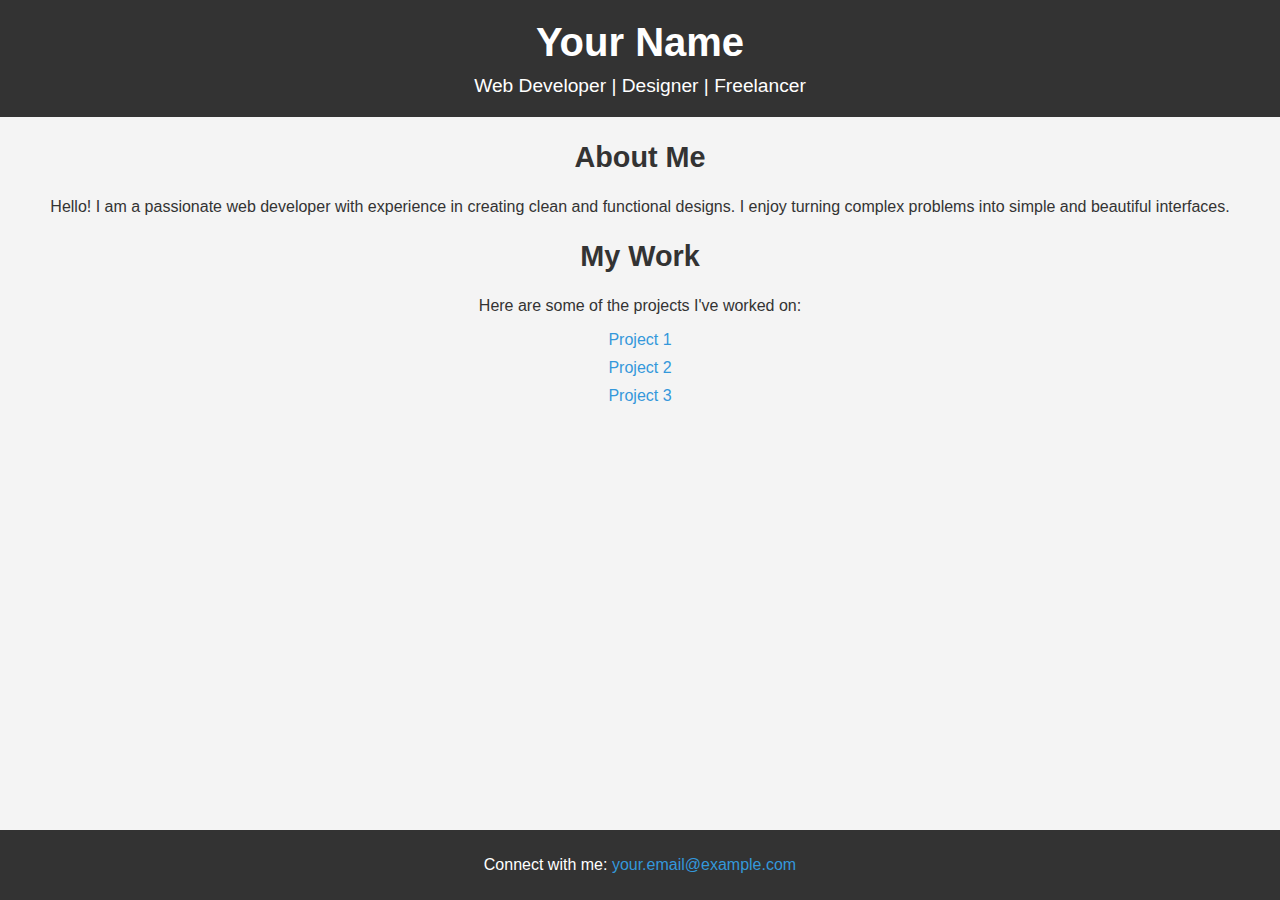
==== index.html @ 40937a88 "Add files via upload" ====
<!DOCTYPE html>
<html lang="en">
<head>
    <meta charset="UTF-8">
    <meta name="viewport" content="width=device-width, initial-scale=1.0">
    <title>Minimalist Portfolio</title>
    <link rel="stylesheet" href="styles.css">
</head>
<body>
    <header>
        <h1>Your Name</h1>
        <p>Web Developer | Designer | Freelancer</p>
    </header>

    <section>
        <h2>About Me</h2>
        <p>Hello! I am a passionate web developer with experience in creating clean and functional designs. I enjoy turning complex problems into simple and beautiful interfaces.</p>
    </section>

    <section>
        <h2>My Work</h2>
        <p>Here are some of the projects I've worked on:</p>
        <ul>
            <li><a href="#">Project 1</a></li>
            <li><a href="#">Project 2</a></li>
            <li><a href="#">Project 3</a></li>
        </ul>
    </section>

    <footer>
        <p>Connect with me: <a href="mailto:your.email@example.com">your.email@example.com</a></p>
    </footer>
</body>
</html>
---- styles.css ----
body {
    font-family: 'Arial', sans-serif;
    margin: 0;
    padding: 0;
    background-color: #f4f4f4;
    color: #333;
    text-align: center;
}

header {
    background-color: #333;
    color: #fff;
    padding: 20px 0;
}

header h1 {
    margin: 0;
    font-size: 2.5rem;
}

header p {
    margin: 10px 0 0;
    font-size: 1.2rem;
}

section {
    margin: 20px 0;
}

h2 {
    font-size: 1.8rem;
    color: #333;
}

ul {
    list-style: none;
    padding: 0;
}

ul li {
    margin: 10px 0;
}

a {
    color: #3498db;
    text-decoration: none;
}

a:hover {
    text-decoration: underline;
}

footer {
    background-color: #333;
    color: #fff;
    padding: 10px 0;
    position: fixed;
    bottom: 0;
    width: 100%;
}

footer a {
    color: #3498db;
}
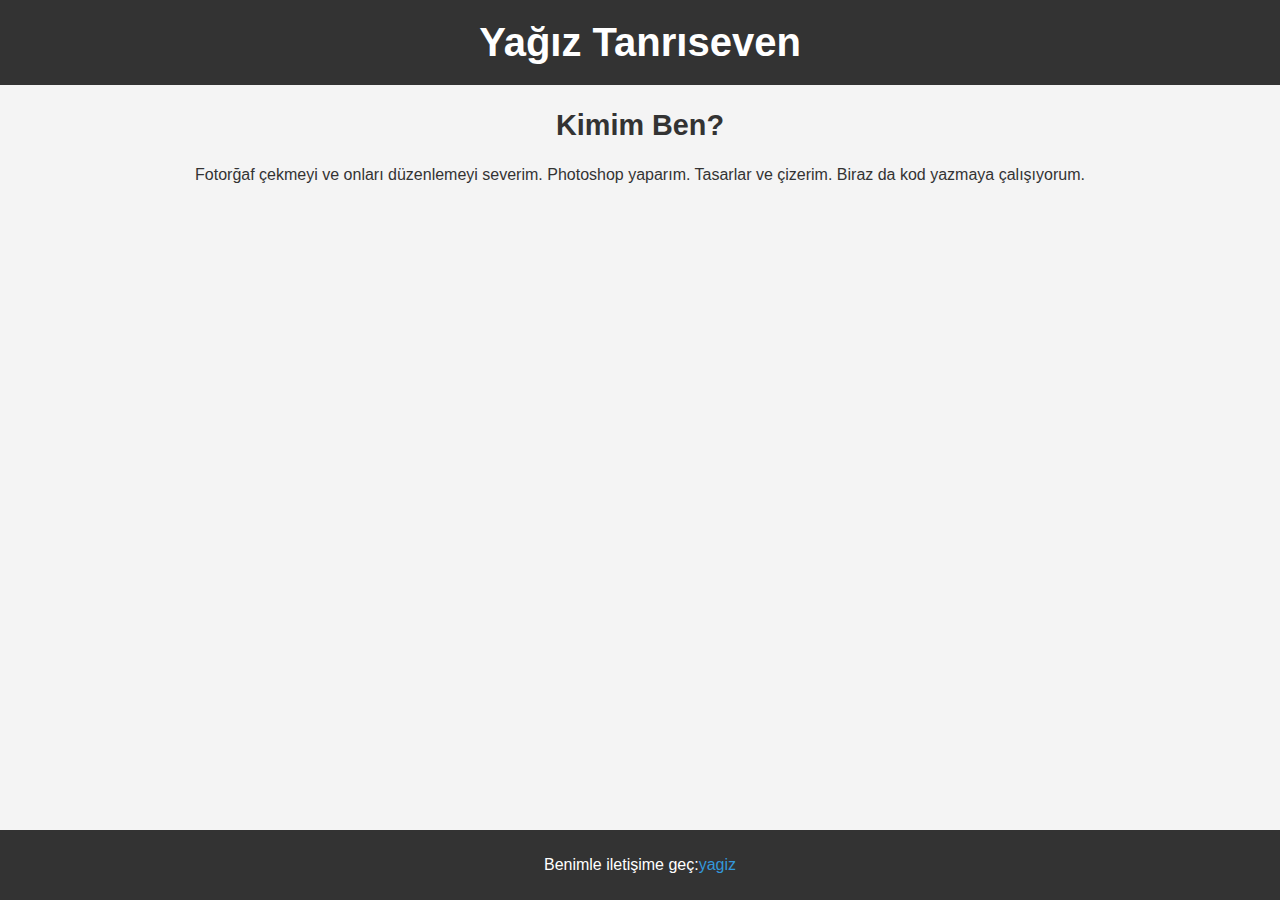
==== commit 2f226b87: "index html yenileme" ====
--- a/index.html
+++ b/index.html
@@ -1,34 +1,33 @@
 <!DOCTYPE html>
-<html lang="en">
+<html lang="tr">
 <head>
     <meta charset="UTF-8">
     <meta name="viewport" content="width=device-width, initial-scale=1.0">
-    <title>Minimalist Portfolio</title>
+    <title>Yağız</title>
     <link rel="stylesheet" href="styles.css">
 </head>
 <body>
     <header>
-        <h1>Your Name</h1>
-        <p>Web Developer | Designer | Freelancer</p>
+        <h1>Yağız Tanrıseven</h1>
     </header>
 
     <section>
-        <h2>About Me</h2>
-        <p>Hello! I am a passionate web developer with experience in creating clean and functional designs. I enjoy turning complex problems into simple and beautiful interfaces.</p>
+        <h2>Kimim Ben?</h2>
+        <p>Fotorğaf çekmeyi ve onları düzenlemeyi severim. Photoshop yaparım. Tasarlar ve çizerim. Biraz da kod yazmaya çalışıyorum.</p>
     </section>
 
     <section>
-        <h2>My Work</h2>
-        <p>Here are some of the projects I've worked on:</p>
+        <h2></h2>
+        <p></p>
         <ul>
-            <li><a href="#">Project 1</a></li>
-            <li><a href="#">Project 2</a></li>
-            <li><a href="#">Project 3</a></li>
+            <li><a href="#"></a></li>
+            <li><a href="#"></a></li>
+            <li><a href="#"></a></li>
         </ul>
     </section>
 
     <footer>
-        <p>Connect with me: <a href="mailto:your.email@example.com">your.email@example.com</a></p>
+        <p>Benimle iletişime geç:<a href="yagiz">yagiz</a></p>
     </footer>
 </body>
 </html>
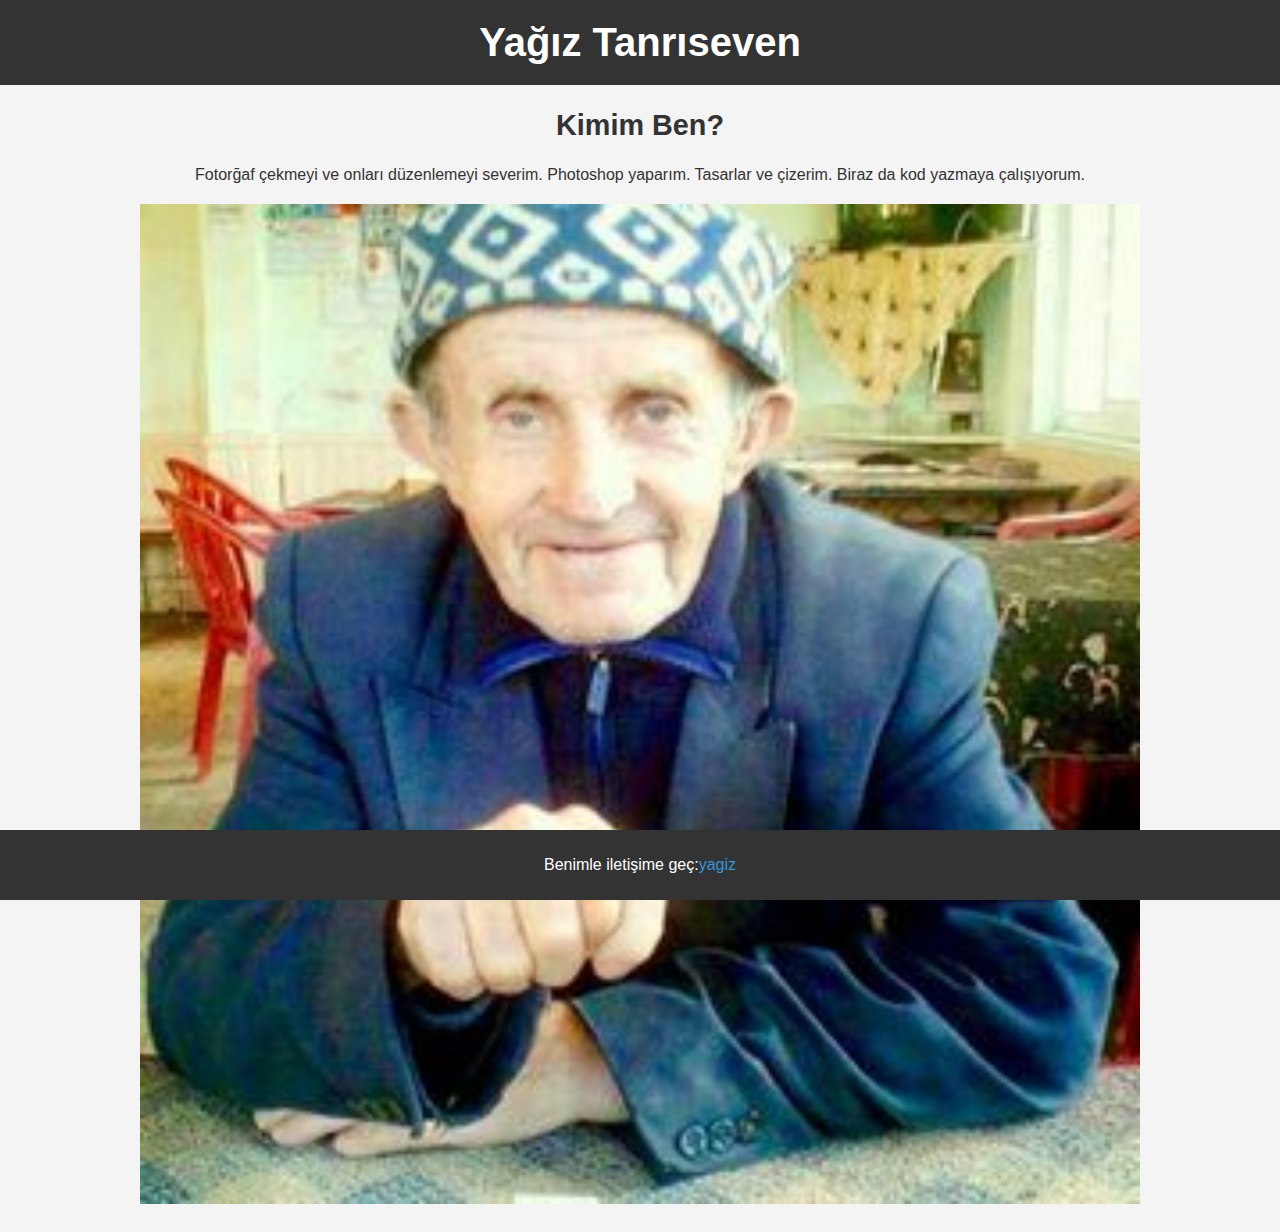
==== commit 21f20d2b: "DEDE" ====
--- a/index.html
+++ b/index.html
@@ -15,7 +15,7 @@
         <h2>Kimim Ben?</h2>
         <p>Fotorğaf çekmeyi ve onları düzenlemeyi severim. Photoshop yaparım. Tasarlar ve çizerim. Biraz da kod yazmaya çalışıyorum.</p>
     </section>
-
+<img src="dede.jpg" alt="nah" height="1000" width="1000">
     <section>
         <h2></h2>
         <p></p>
@@ -27,7 +27,7 @@
     </section>
 
     <footer>
-        <p>Benimle iletişime geç:<a href="yagiz">yagiz</a></p>
+        <p>Benimle iletişime geç:<a href="mailto:yagiz">yagiz</a></p>
     </footer>
 </body>
 </html>
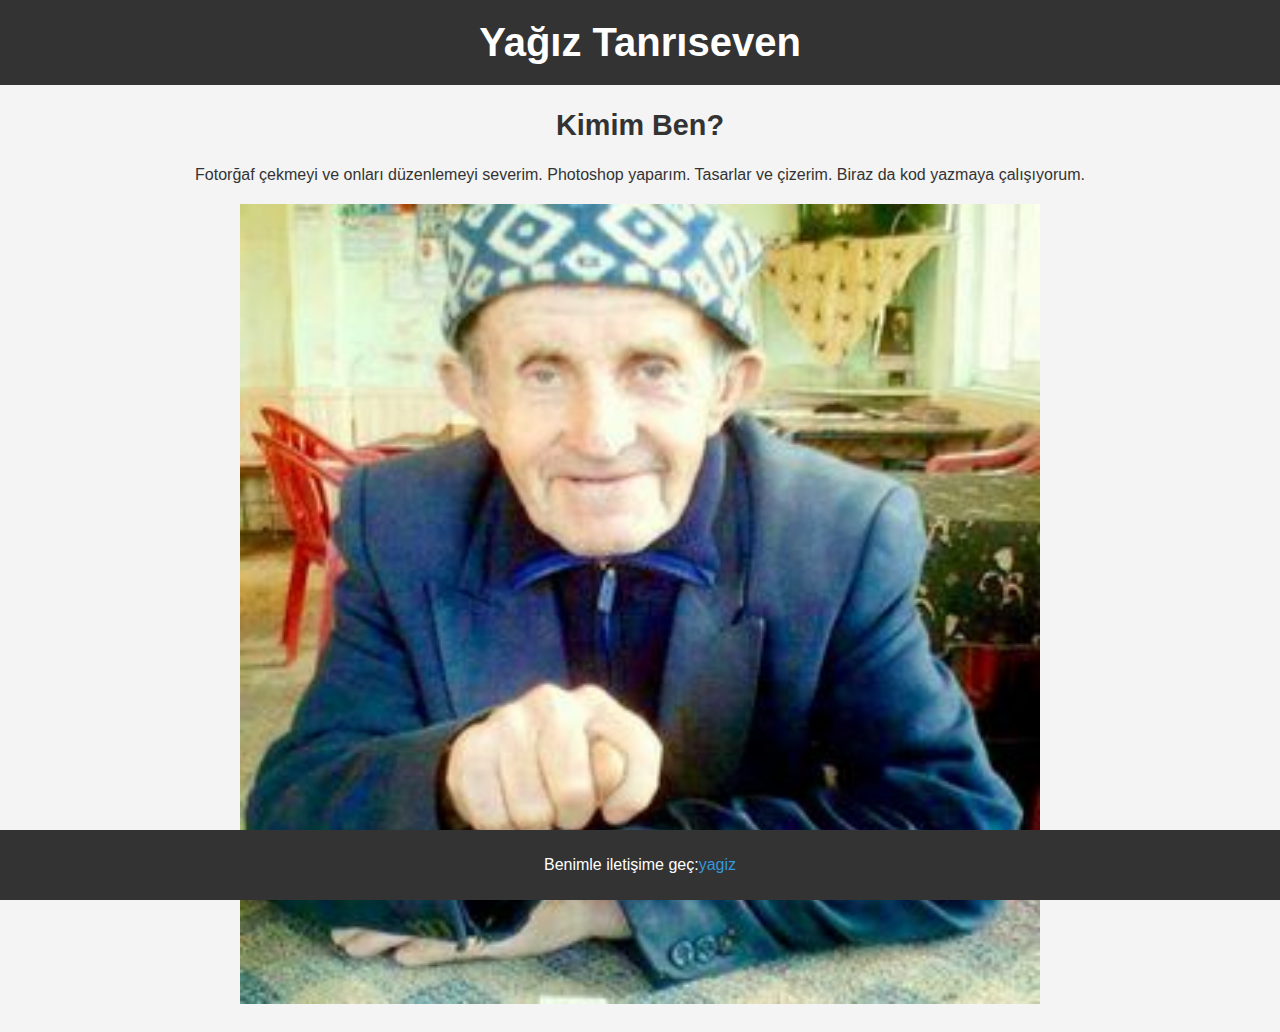
==== commit f3f98b1c: "Update index.html" ====
--- a/index.html
+++ b/index.html
@@ -15,7 +15,7 @@
         <h2>Kimim Ben?</h2>
         <p>Fotorğaf çekmeyi ve onları düzenlemeyi severim. Photoshop yaparım. Tasarlar ve çizerim. Biraz da kod yazmaya çalışıyorum.</p>
     </section>
-<img src="dede.jpg" alt="nah" height="1000" width="1000">
+<img src="dede.jpg" alt="nah" height="800" width="800">
     <section>
         <h2></h2>
         <p></p>
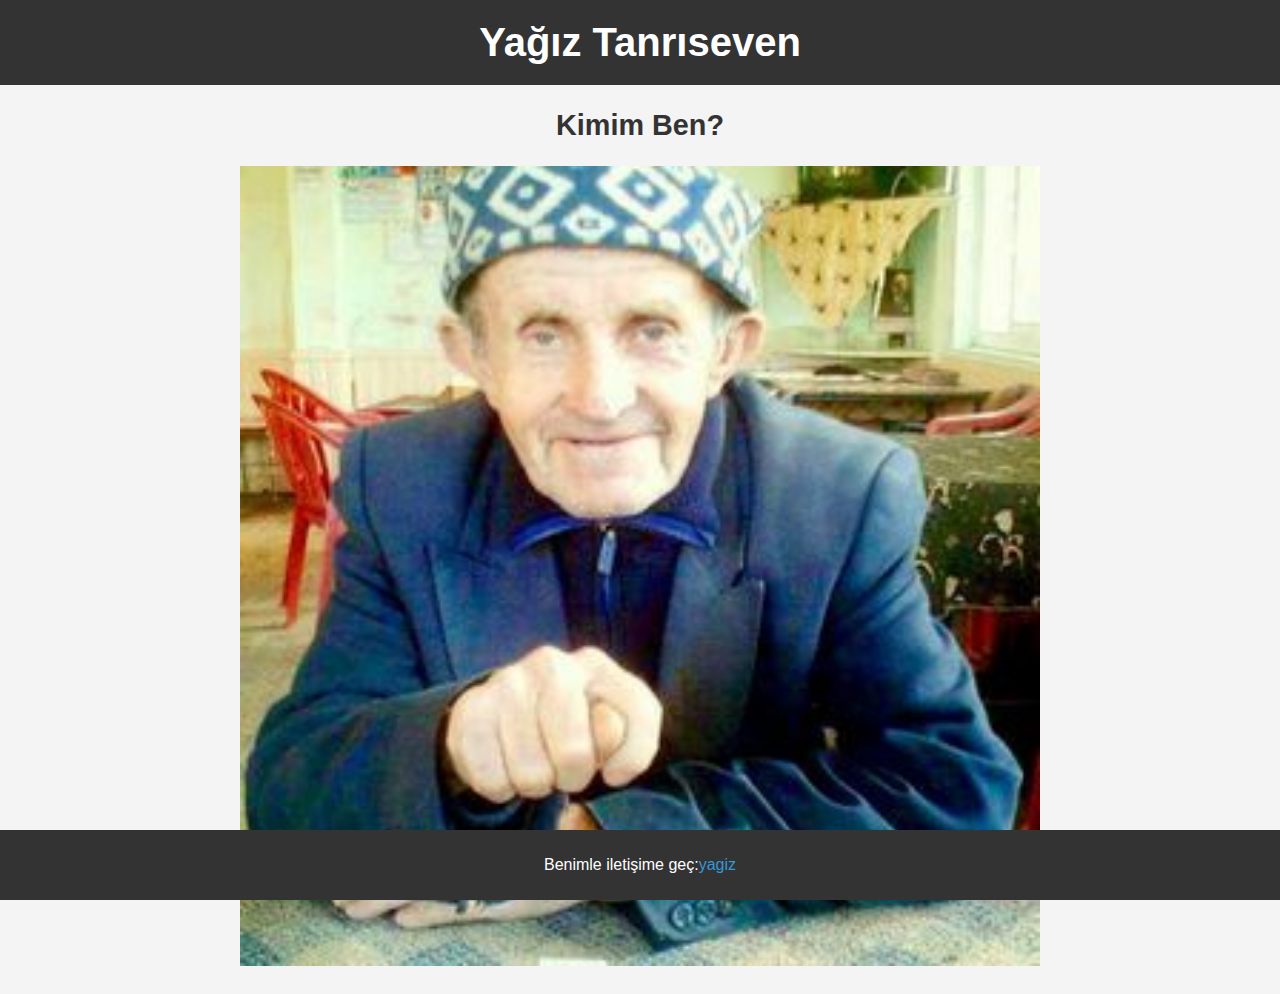
==== commit 00360a3a: "Update index.html" ====
--- a/index.html
+++ b/index.html
@@ -13,7 +13,7 @@
 
     <section>
         <h2>Kimim Ben?</h2>
-        <p>Fotorğaf çekmeyi ve onları düzenlemeyi severim. Photoshop yaparım. Tasarlar ve çizerim. Biraz da kod yazmaya çalışıyorum.</p>
+        <p></p>
     </section>
 <img src="dede.jpg" alt="nah" height="800" width="800">
     <section>
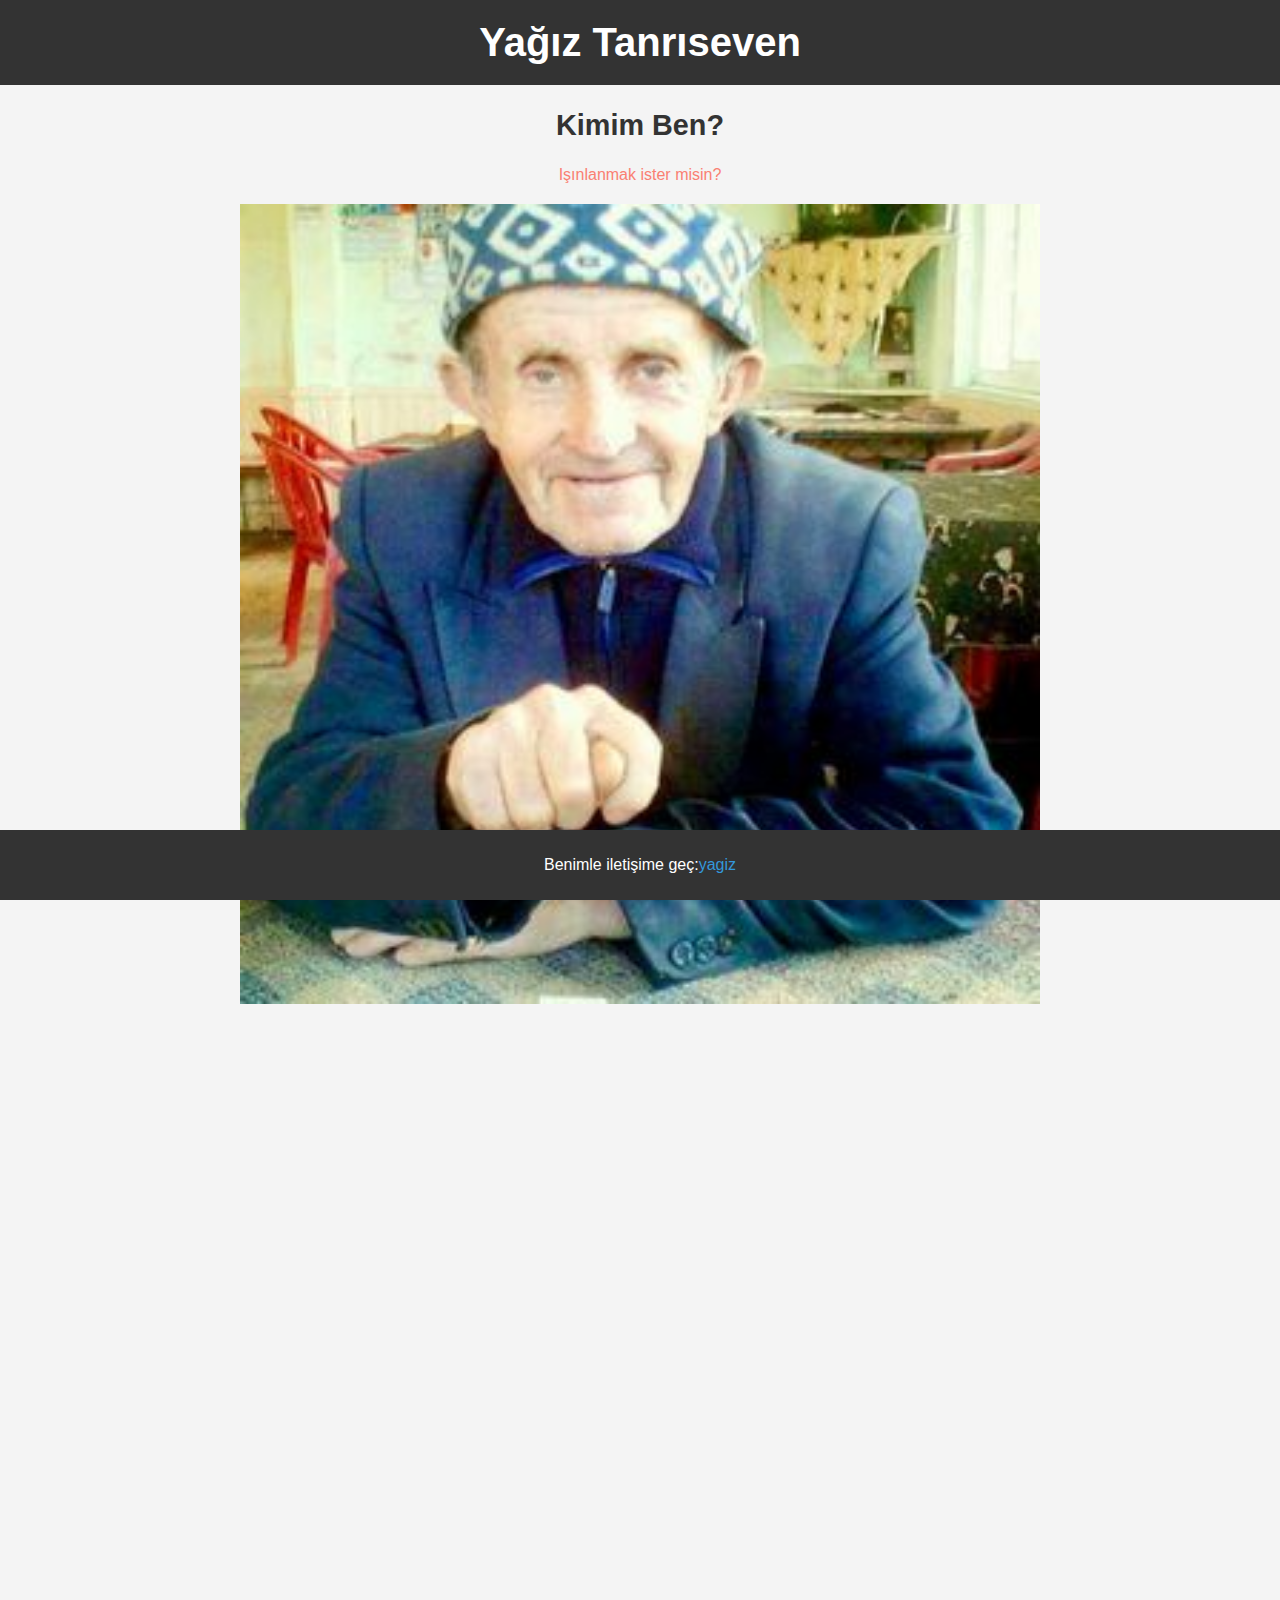
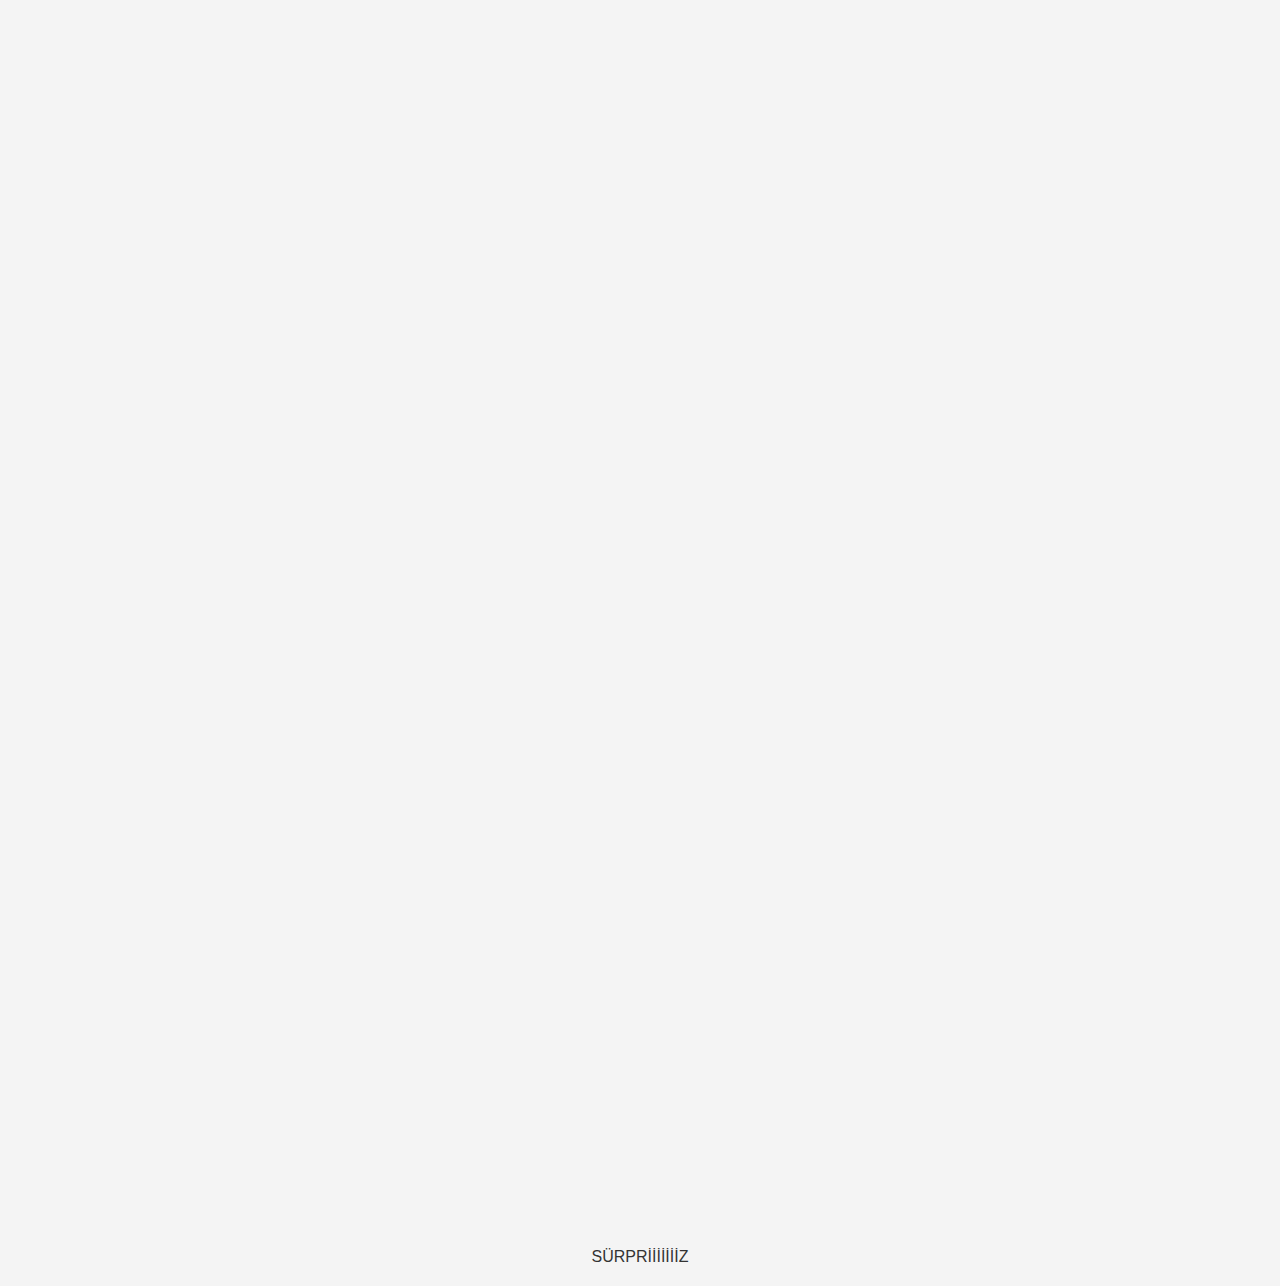
==== commit f2ce1e5e: "Update index.html" ====
--- a/index.html
+++ b/index.html
@@ -14,6 +14,7 @@
     <section>
         <h2>Kimim Ben?</h2>
         <p></p>
+        <a href="#surpriz" style="color: salmon;"><p>Işınlanmak ister misin?</p></a>
     </section>
 <img src="dede.jpg" alt="nah" height="800" width="800">
     <section>
@@ -24,6 +25,8 @@
             <li><a href="#"></a></li>
             <li><a href="#"></a></li>
         </ul>
+            <br><br><br><br><br><br><br><br><br><br><br><br><br><br><br><br><br><br><br><br><br><br><br><br><br><br><br><br><br><br><br><br><br><br><br><br><br><br><br><br><br><br><br><br><br><br><br><br><br><br><br><br><br><br><br><br><br><br><br><br><br><br><br><br><br><br><br><br><br><br><br><br><br><br><br><br><br><br><br><br><br><br><br><br><br><br><br><br><br><br><br><br><br><br><br><br><br><br><br><br>
+            <p id="surpriz">SÜRPRİİİİİİİZ</p>
     </section>
 
     <footer>
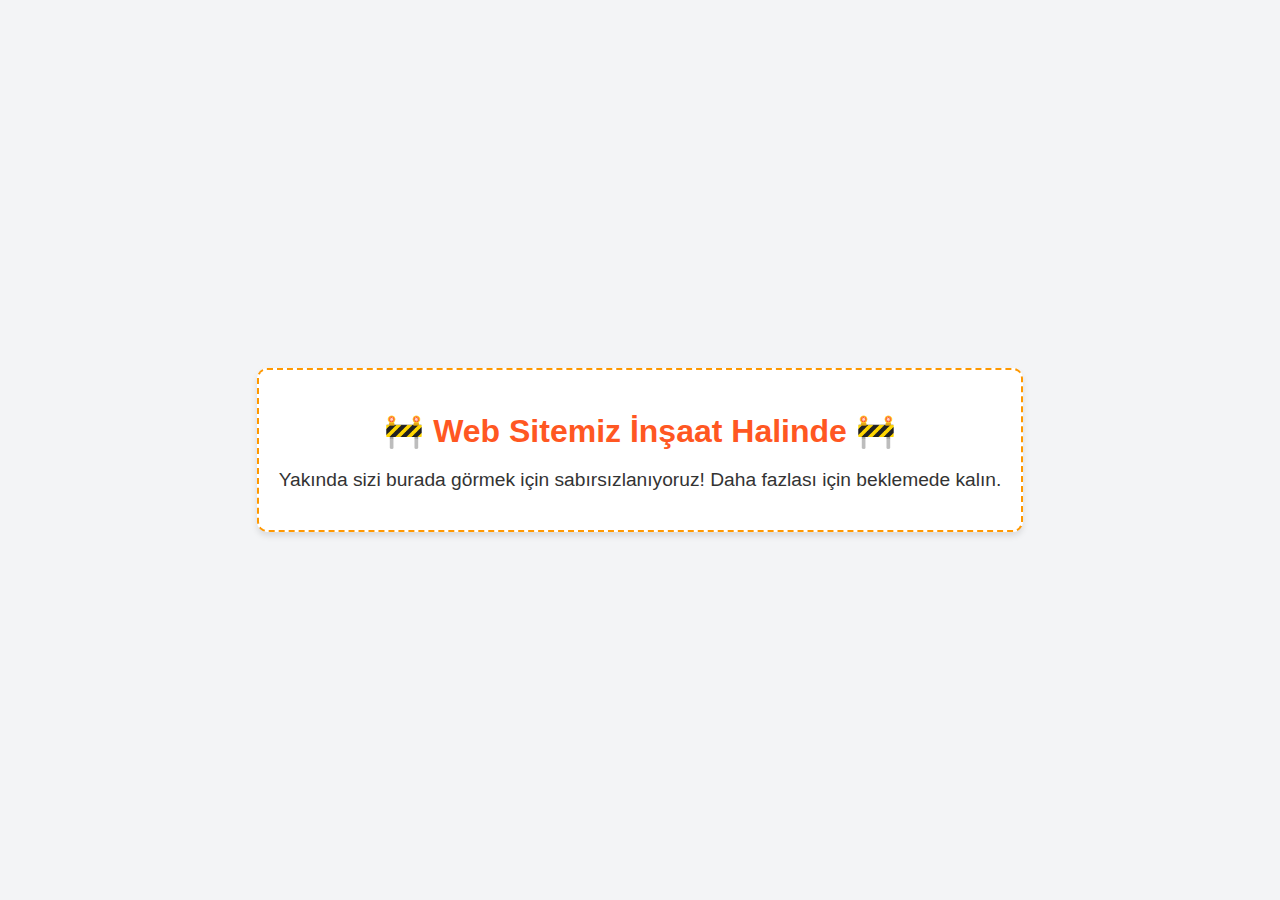
==== commit 5ef427f1: "insaat" ====
--- a/index.html
+++ b/index.html
@@ -3,34 +3,13 @@
 <head>
     <meta charset="UTF-8">
     <meta name="viewport" content="width=device-width, initial-scale=1.0">
-    <title>Yağız</title>
-    <link rel="stylesheet" href="styles.css">
+    <title>İnşaat Halinde</title>
+    <link rel="stylesheet" href="style.css">
 </head>
 <body>
-    <header>
-        <h1>Yağız Tanrıseven</h1>
-    </header>
-
-    <section>
-        <h2>Kimim Ben?</h2>
-        <p></p>
-        <a href="#surpriz" style="color: salmon;"><p>Işınlanmak ister misin?</p></a>
-    </section>
-<img src="dede.jpg" alt="nah" height="800" width="800">
-    <section>
-        <h2></h2>
-        <p></p>
-        <ul>
-            <li><a href="#"></a></li>
-            <li><a href="#"></a></li>
-            <li><a href="#"></a></li>
-        </ul>
-            <br><br><br><br><br><br><br><br><br><br><br><br><br><br><br><br><br><br><br><br><br><br><br><br><br><br><br><br><br><br><br><br><br><br><br><br><br><br><br><br><br><br><br><br><br><br><br><br><br><br><br><br><br><br><br><br><br><br><br><br><br><br><br><br><br><br><br><br><br><br><br><br><br><br><br><br><br><br><br><br><br><br><br><br><br><br><br><br><br><br><br><br><br><br><br><br><br><br><br><br>
-            <p id="surpriz">SÜRPRİİİİİİİZ</p>
-    </section>
-
-    <footer>
-        <p>Benimle iletişime geç:<a href="mailto:yagiz">yagiz</a></p>
-    </footer>
+    <div class="container">
+        <h1>🚧 Web Sitemiz İnşaat Halinde 🚧</h1>
+        <p>Yakında sizi burada görmek için sabırsızlanıyoruz! Daha fazlası için beklemede kalın.</p>
+    </div>
 </body>
 </html>
--- a/style.css
+++ b/style.css
@@ -0,0 +1,31 @@
+/* style.css */
+body {
+    margin: 0;
+    padding: 0;
+    font-family: Arial, sans-serif;
+    background-color: #f3f4f6;
+    color: #333;
+    display: flex;
+    justify-content: center;
+    align-items: center;
+    height: 100vh;
+    text-align: center;
+}
+
+.container {
+    border: 2px dashed #ff9800;
+    padding: 20px;
+    border-radius: 10px;
+    background-color: #fff;
+    box-shadow: 0 4px 6px rgba(0, 0, 0, 0.1);
+}
+
+h1 {
+    font-size: 2em;
+    color: #ff5722;
+    margin-bottom: 10px;
+}
+
+p {
+    font-size: 1.2em;
+}
